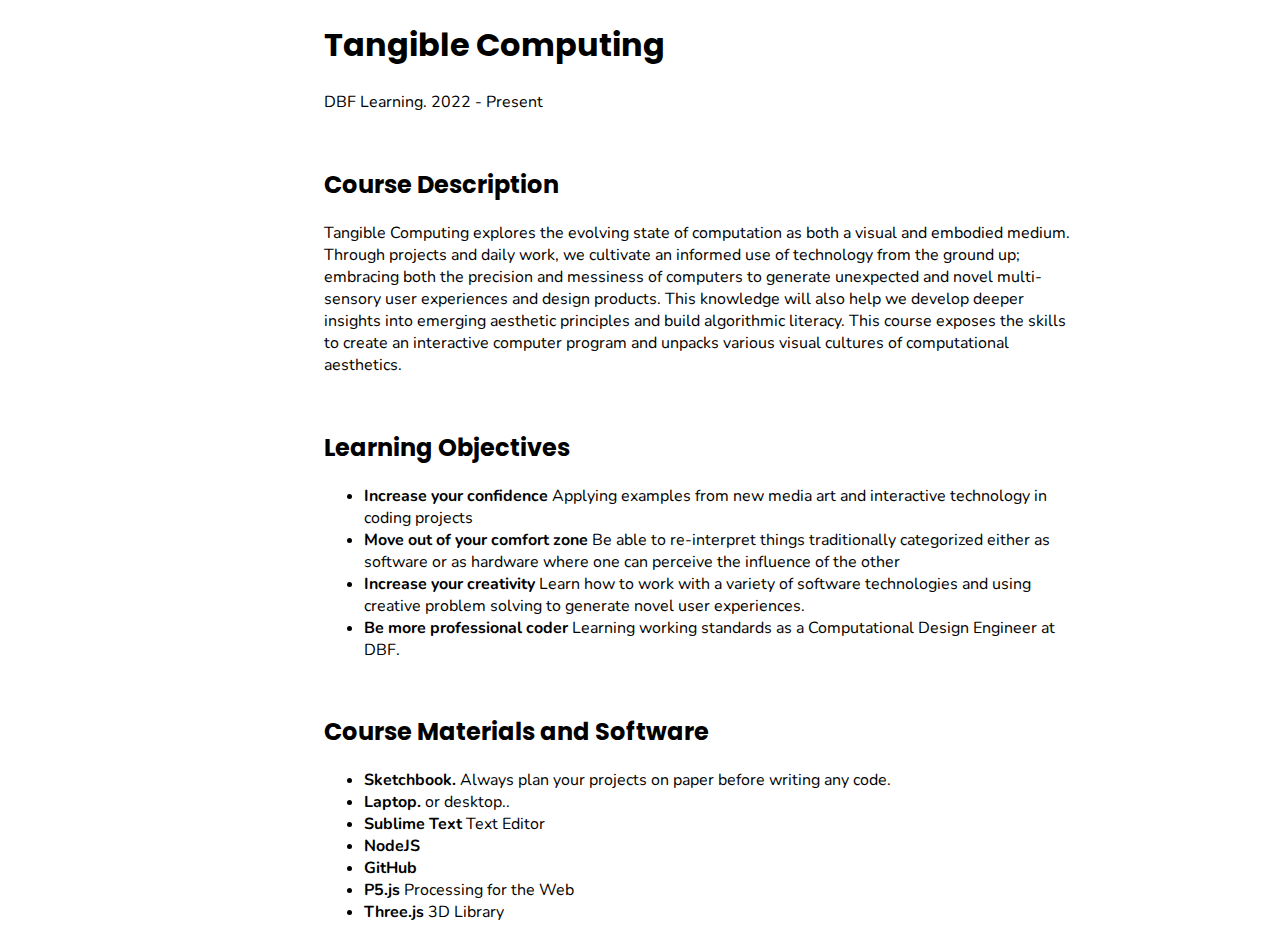
==== www/index.html @ ab71597c "updates" ====
<!DOCTYPE html>

<html>

<title> Creative Coding</title>

<head>

<link rel="preconnect" href="https://fonts.googleapis.com">
<link rel="preconnect" href="https://fonts.gstatic.com" crossorigin>
<link href="https://fonts.googleapis.com/css2?family=Poppins:wght@700&display=swap" rel="stylesheet">
<link rel="preconnect" href="https://fonts.googleapis.com">
<link rel="preconnect" href="https://fonts.gstatic.com" crossorigin>
<link href="https://fonts.googleapis.com/css2?family=Nunito:wght@300&family=Poppins:wght@700&display=swap" rel="stylesheet">

 <link rel="stylesheet" type="text/css" href="style.css"> 


</head>


<body>

  <div id = 'main'>


   
    <h1> Tangible Computing </h1>
    
    <p> DBF Learning. 2022 - Present </p>
    
    <br> 
    


    <h2> Course Description </h2>
    <p>
    
      Tangible Computing explores the evolving state of computation as both a visual and embodied medium. Through projects and daily work, we cultivate an informed use of technology from the ground up; embracing both the precision and messiness of computers to generate unexpected and novel multi-sensory user experiences and design products. This knowledge will also help we develop deeper insights into emerging aesthetic principles and build algorithmic literacy. This course exposes the skills to create an interactive computer program and unpacks various visual cultures of computational aesthetics. 

    </p>

    </p>

    <br>

    <h2> Learning Objectives </h2>

    <ul  style="list-style-type:disc;">

      <li> <b> Increase your confidence </b> Applying examples from new media art and interactive technology in coding projects </li>
      <li> <b> Move out of your comfort zone </b> Be able to re-interpret things traditionally categorized either as software or as hardware where one can perceive the influence of the other </li>
      <li> <b> Increase your creativity  </b> Learn how to work with a variety of software technologies and using creative problem solving to generate novel user experiences. </li>
      <li> <b> Be more professional coder </b> Learning working standards as a Computational Design Engineer at DBF. </li>

    </ul>

    <br>

    <h2> Course Materials and Software </h2>
    <ul  style="list-style-type:disc;">
    <li><b>Sketchbook. </b> Always plan your projects on paper before writing any code.</li>
    <li><b>Laptop. </b> or desktop.. </li>
    <li><b>Sublime Text </b> Text Editor </li>
    <li><b>NodeJS </b> </li>
    <li><b>GitHub </b> </li>
    <li><b>P5.js </b> Processing for the Web </li>
    <li><b>Three.js </b> 3D Library</li>

    </ul>


    </div>

</body>




</html>
---- www/style.css ----
#main {



  margin-right: 15%;
  margin-left: 15%;
  padding-left: 10%;


}

h1 {
  
  font-family: 'Poppins', sans-serif;

}

h2 {
  
  font-family: 'Poppins', sans-serif;

}


p {

  font-family: 'Nunito', sans-serif;


}

li {

font-family: 'Nunito', sans-serif;


}
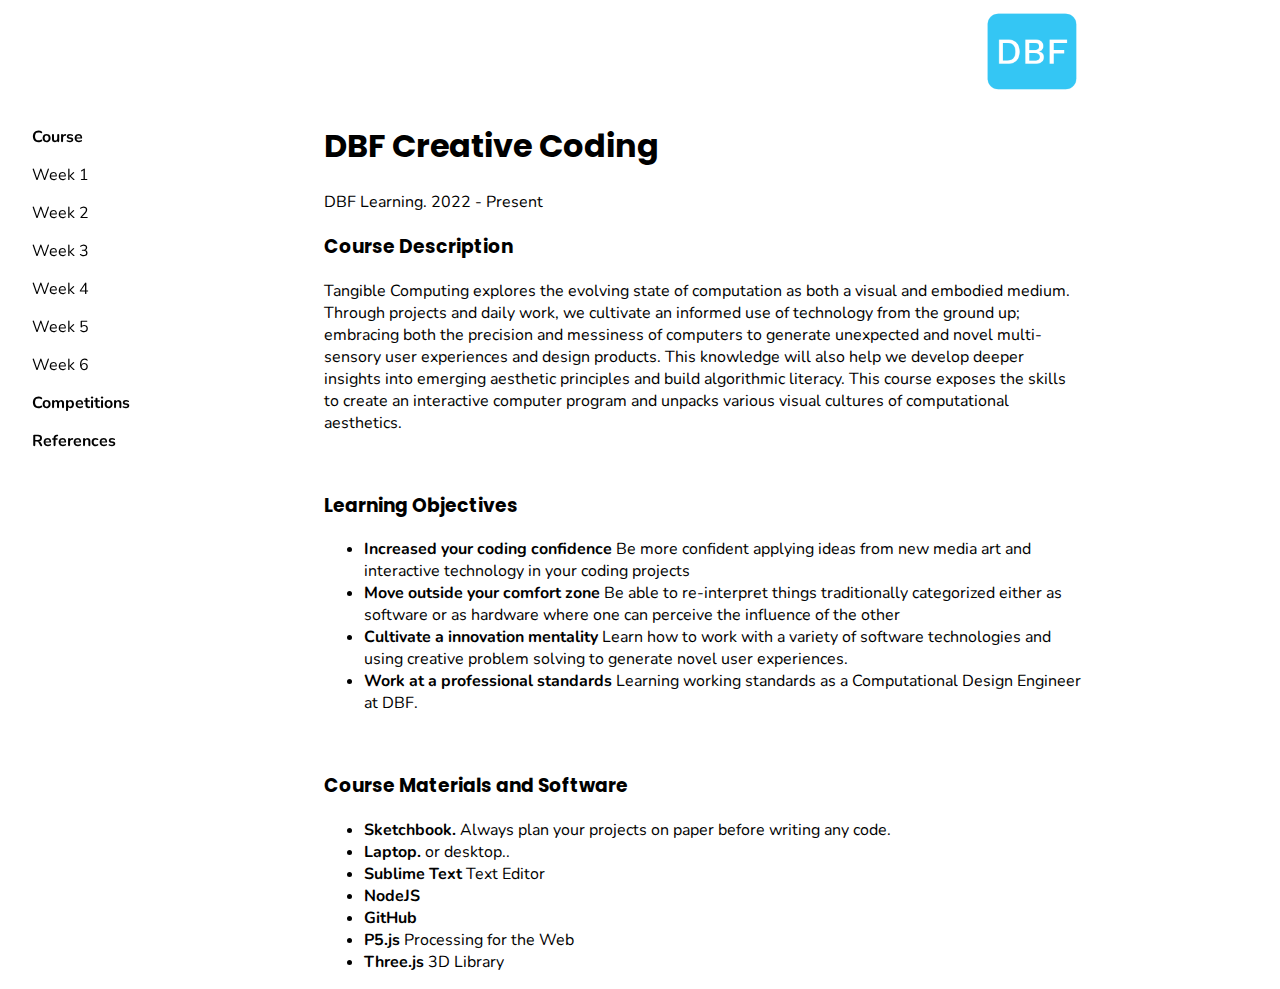
==== commit 1f5b2510: "updates" ====
--- a/www/index.html
+++ b/www/index.html
@@ -1,80 +1,63 @@
 <!DOCTYPE html>
-
 <html>
-
 <title> Creative Coding</title>
 
 <head>
-
-<link rel="preconnect" href="https://fonts.googleapis.com">
-<link rel="preconnect" href="https://fonts.gstatic.com" crossorigin>
-<link href="https://fonts.googleapis.com/css2?family=Poppins:wght@700&display=swap" rel="stylesheet">
-<link rel="preconnect" href="https://fonts.googleapis.com">
-<link rel="preconnect" href="https://fonts.gstatic.com" crossorigin>
-<link href="https://fonts.googleapis.com/css2?family=Nunito:wght@300&family=Poppins:wght@700&display=swap" rel="stylesheet">
-
- <link rel="stylesheet" type="text/css" href="style.css"> 
-
-
+    <link rel="preconnect" href="https://fonts.googleapis.com">
+    <link rel="preconnect" href="https://fonts.gstatic.com" crossorigin>
+    <link href="https://fonts.googleapis.com/css2?family=Poppins:wght@700&display=swap" rel="stylesheet">
+    <link rel="preconnect" href="https://fonts.googleapis.com">
+    <link rel="preconnect" href="https://fonts.gstatic.com" crossorigin>
+    <link href="https://fonts.googleapis.com/css2?family=Nunito:wght@300&family=Poppins:wght@700&display=swap" rel="stylesheet">
+    <link rel="stylesheet" type="text/css" href="style.css">
 </head>
 
-
 <body>
-
-  <div id = 'main'>
-
-
-   
-    <h1> Tangible Computing </h1>
-    
-    <p> DBF Learning. 2022 - Present </p>
-    
-    <br> 
-    
-
-
-    <h2> Course Description </h2>
-    <p>
-    
-      Tangible Computing explores the evolving state of computation as both a visual and embodied medium. Through projects and daily work, we cultivate an informed use of technology from the ground up; embracing both the precision and messiness of computers to generate unexpected and novel multi-sensory user experiences and design products. This knowledge will also help we develop deeper insights into emerging aesthetic principles and build algorithmic literacy. This course exposes the skills to create an interactive computer program and unpacks various visual cultures of computational aesthetics. 
-
-    </p>
-
-    </p>
-
-    <br>
-
-    <h2> Learning Objectives </h2>
-
-    <ul  style="list-style-type:disc;">
-
-      <li> <b> Increase your confidence </b> Applying examples from new media art and interactive technology in coding projects </li>
-      <li> <b> Move out of your comfort zone </b> Be able to re-interpret things traditionally categorized either as software or as hardware where one can perceive the influence of the other </li>
-      <li> <b> Increase your creativity  </b> Learn how to work with a variety of software technologies and using creative problem solving to generate novel user experiences. </li>
-      <li> <b> Be more professional coder </b> Learning working standards as a Computational Design Engineer at DBF. </li>
-
-    </ul>
-
-    <br>
-
-    <h2> Course Materials and Software </h2>
-    <ul  style="list-style-type:disc;">
-    <li><b>Sketchbook. </b> Always plan your projects on paper before writing any code.</li>
-    <li><b>Laptop. </b> or desktop.. </li>
-    <li><b>Sublime Text </b> Text Editor </li>
-    <li><b>NodeJS </b> </li>
-    <li><b>GitHub </b> </li>
-    <li><b>P5.js </b> Processing for the Web </li>
-    <li><b>Three.js </b> 3D Library</li>
-
-    </ul>
-
-
+    <div class='sidebar'>
     </div>
-
+    <div id='main'>
+        <div class="wrapper">
+            <div class="sidebar">
+                <p> <b> Course </b> </p>
+                <p> Week 1 </p>
+                <p> Week 2 </p>
+                <p> Week 3 </p>
+                <p> Week 4 </p>
+                <p> Week 5 </p>
+                <p> Week 6 </p>
+                <p> <b> Competitions </b></p>
+                <p> <b> References </b> </p>
+                <br>
+            </div>
+        </div>
+        <div style="text-align: right;"> <img src="images/DBF_Logo_square.png" style="width:100px"><img></div>
+        <h1> DBF Creative Coding </h1>
+        <p> DBF Learning. 2022 - Present </p>
+        <h3> Course Description </h3>
+        <p>
+            Tangible Computing explores the evolving state of computation as both a visual and embodied medium. Through projects and daily work, we cultivate an informed use of technology from the ground up; embracing both the precision and messiness of computers to generate unexpected and novel multi-sensory user experiences and design products. This knowledge will also help we develop deeper insights into emerging aesthetic principles and build algorithmic literacy. This course exposes the skills to create an interactive computer program and unpacks various visual cultures of computational aesthetics.
+        </p>
+        </p>
+        <br>
+        <h3> Learning Objectives </h3>
+        <ul style="list-style-type:disc;">
+            <li> <b> Increased your coding confidence </b> Be more confident applying ideas from new media art and interactive technology in your coding projects </li>
+            <li> <b> Move outside your comfort zone </b> Be able to re-interpret things traditionally categorized either as software or as hardware where one can perceive the influence of the other </li>
+            <li> <b> Cultivate a innovation mentality </b> Learn how to work with a variety of software technologies and using creative problem solving to generate novel user experiences. </li>
+            <li> <b> Work at a professional standards </b> Learning working standards as a Computational Design Engineer at DBF. </li>
+        </ul>
+        <br>
+        <h3> Course Materials and Software </h3>
+        <ul style="list-style-type:disc;">
+            <li><b>Sketchbook. </b> Always plan your projects on paper before writing any code.</li>
+            <li><b>Laptop. </b> or desktop.. </li>
+            <li><b>Sublime Text </b> Text Editor </li>
+            <li><b>NodeJS </b> </li>
+            <li><b>GitHub </b> </li>
+            <li><b>P5.js </b> Processing for the Web </li>
+            <li><b>Three.js </b> 3D Library</li>
+        </ul>
+    </div>
 </body>
 
-
-
-
 </html>--- a/www/style.css
+++ b/www/style.css
@@ -1,3 +1,11 @@
+*{
+
+
+  
+   font-family: 'Nunito', sans-serif;
+}
+
+
 #main {
 
 
@@ -21,6 +29,12 @@
 
 }
 
+h3 {
+  
+  font-family: 'Poppins', sans-serif;
+
+}
+
 
 p {
 
@@ -35,3 +49,15 @@
 
 
 }
+
+
+.wrapper .sidebar{
+    /*background: rgb(5, 68, 104);*/
+    position: fixed;
+    top: 10%;
+    left: 2.5%;
+    width: 225px;
+    height: 100%;
+    padding: 20px 0;
+    transition: all 0.5s ease;
+}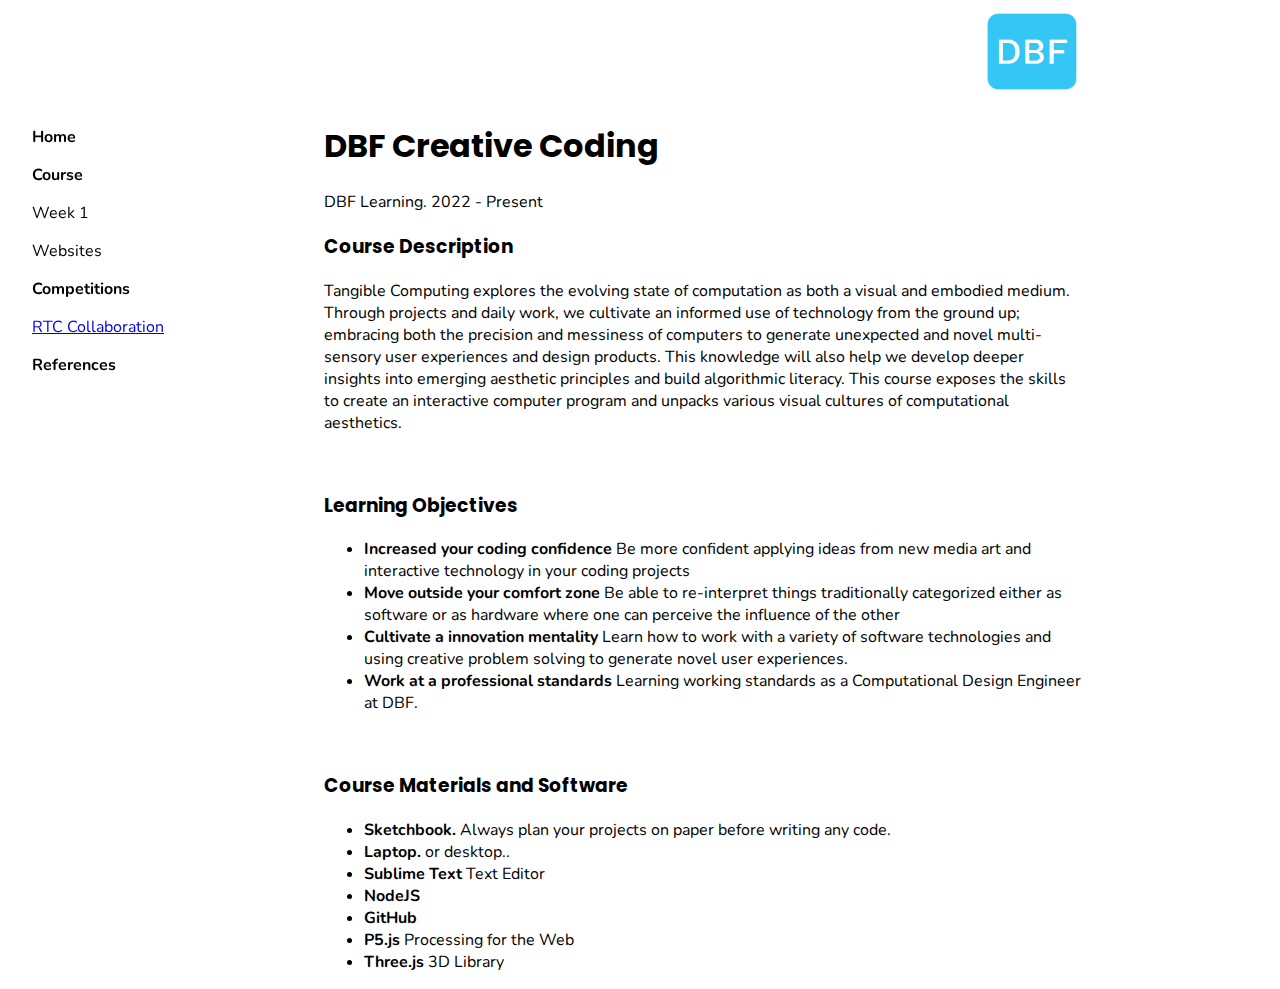
==== commit e78d25ab: "update" ====
--- a/www/index.html
+++ b/www/index.html
@@ -18,14 +18,18 @@
     <div id='main'>
         <div class="wrapper">
             <div class="sidebar">
+                <!-- <a href="challenges/rtc/index.html" id ="content"> RTC Collaboration </a> -->
+                <p> <b> Home </b> </p>
                 <p> <b> Course </b> </p>
                 <p> Week 1 </p>
-                <p> Week 2 </p>
+                <!--              <p> Week 2 </p>
                 <p> Week 3 </p>
                 <p> Week 4 </p>
                 <p> Week 5 </p>
-                <p> Week 6 </p>
+                <p> Week 6 </p> -->
+                <p> Websites </p>
                 <p> <b> Competitions </b></p>
+                <a href="challenges/rtc/index.html" id="content"> RTC Collaboration </a>
                 <p> <b> References </b> </p>
                 <br>
             </div>
